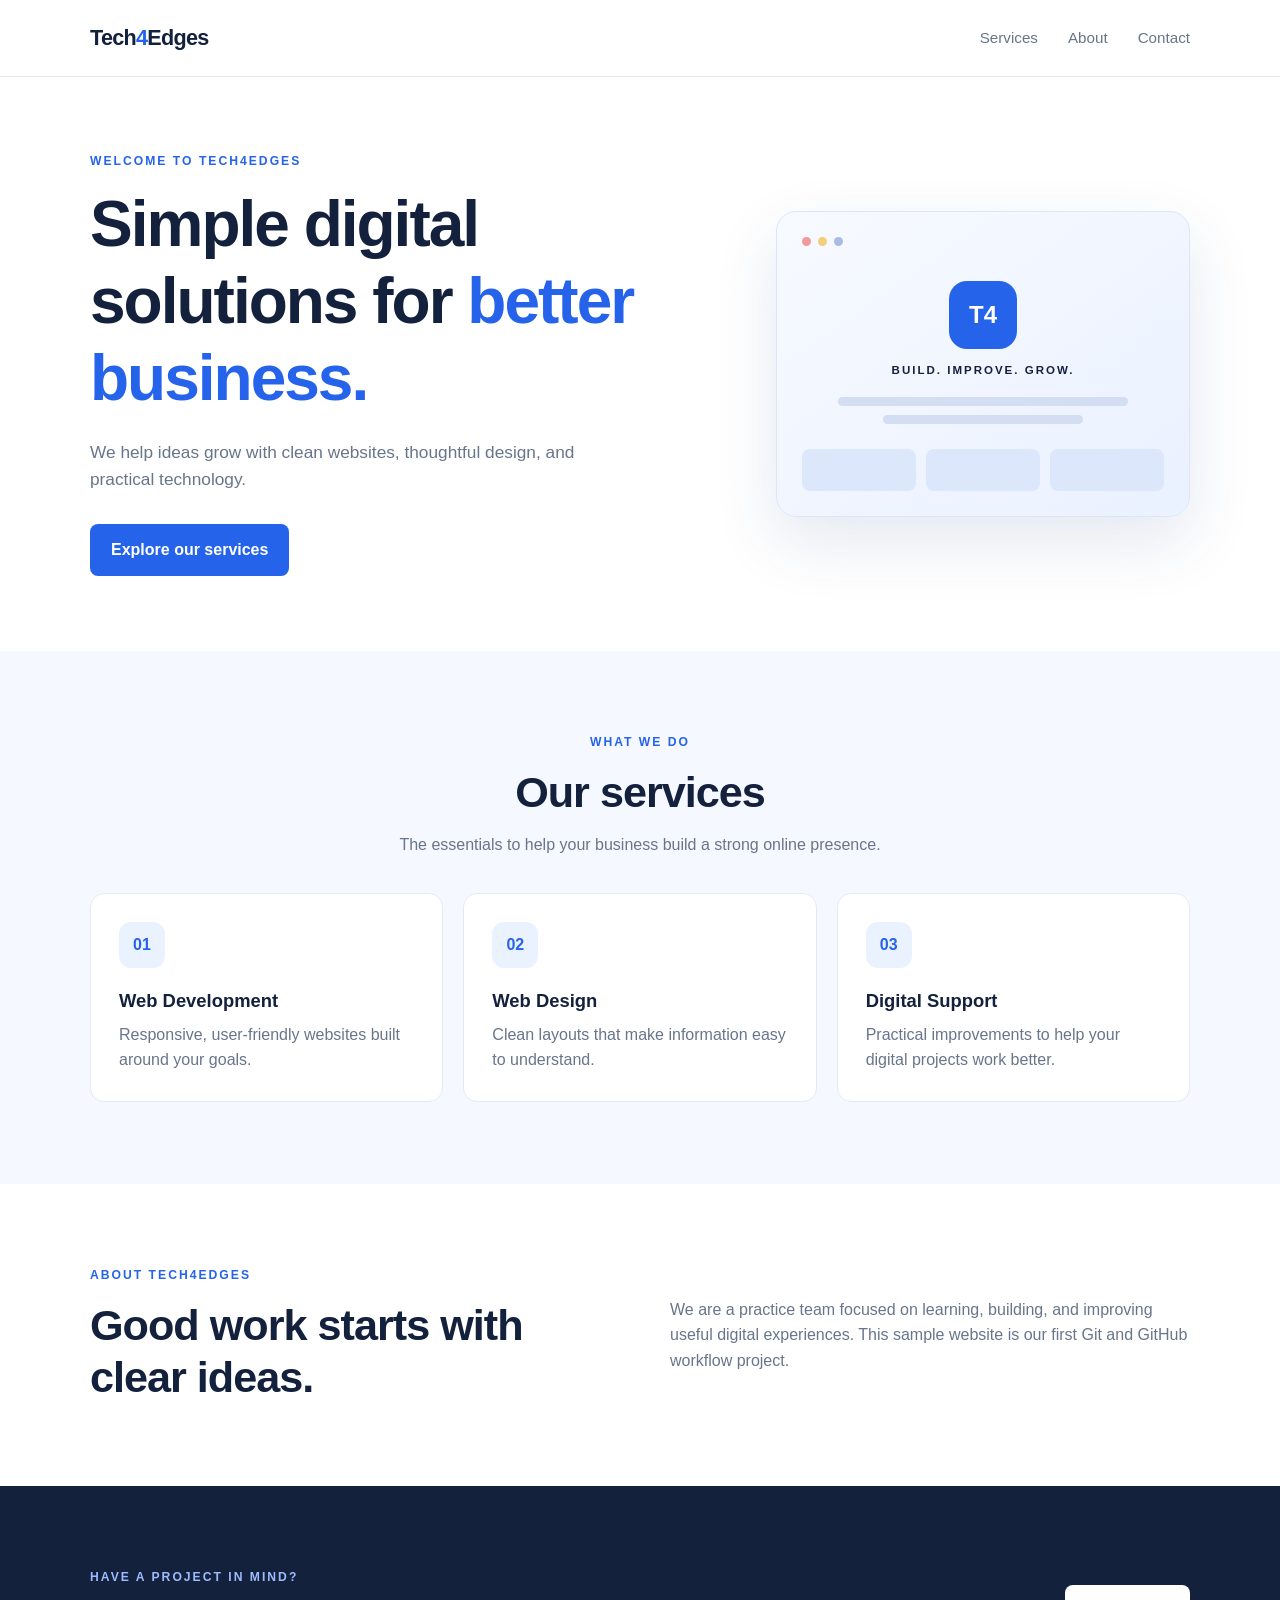
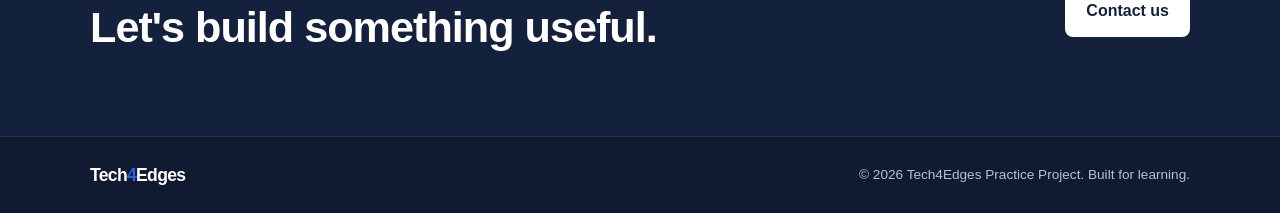
==== index.html @ aedf2f92 "Initial commit" ====
<!DOCTYPE html>
<html lang="en">
<head>
  <meta charset="UTF-8">
  <meta name="viewport" content="width=device-width, initial-scale=1.0">
  <meta name="description" content="Tech4Edges creates simple, useful digital solutions for modern businesses.">
  <title>Tech4Edges | Digital Solutions</title>
  <link rel="stylesheet" href="style.css">
</head>
<body>
  <header class="site-header">
    <nav class="navbar container" aria-label="Main navigation">
      <a class="logo" href="#home">Tech<span>4</span>Edges</a>
      <div class="nav-links">
        <a href="#services">Services</a>
        <a href="#about">About</a>
        <a href="#contact">Contact</a>
      </div>
    </nav>
  </header>

  <main>
    <section class="hero container" id="home">
      <div class="hero-content">
        <p class="eyebrow">WELCOME TO TECH4EDGES</p>
        <h1>Simple digital solutions for <span>better business.</span></h1>
        <p class="hero-text">
          We help ideas grow with clean websites, thoughtful design, and practical technology.
        </p>
        <a class="button" href="#services">Explore our services</a>
      </div>
      <div class="hero-card" aria-label="Website project preview">
        <div class="window-dots"><i></i><i></i><i></i></div>
        <div class="preview-mark">T4</div>
        <p class="preview-label">BUILD. IMPROVE. GROW.</p>
        <div class="preview-line long"></div>
        <div class="preview-line medium"></div>
        <div class="preview-blocks"><span></span><span></span><span></span></div>
      </div>
    </section>

    <section class="services section" id="services">
      <div class="container">
        <p class="eyebrow">WHAT WE DO</p>
        <h2>Our services</h2>
        <p class="section-intro">The essentials to help your business build a strong online presence.</p>
        <div class="service-grid">
          <article class="service-card">
            <div class="service-icon">01</div>
            <h3>Web Development</h3>
            <p>Responsive, user-friendly websites built around your goals.</p>
          </article>
          <article class="service-card">
            <div class="service-icon">02</div>
            <h3>Web Design</h3>
            <p>Clean layouts that make information easy to understand.</p>
          </article>
          <article class="service-card">
            <div class="service-icon">03</div>
            <h3>Digital Support</h3>
            <p>Practical improvements to help your digital projects work better.</p>
          </article>
        </div>
      </div>
    </section>

    <section class="about section" id="about">
      <div class="container about-inner">
        <div>
          <p class="eyebrow">ABOUT TECH4EDGES</p>
          <h2>Good work starts with clear ideas.</h2>
        </div>
        <p>We are a practice team focused on learning, building, and improving useful digital experiences. This sample website is our first Git and GitHub workflow project.</p>
      </div>
    </section>

    <section class="contact section" id="contact">
      <div class="container contact-inner">
        <div>
          <p class="eyebrow">HAVE A PROJECT IN MIND?</p>
          <h2>Let's build something useful.</h2>
        </div>
        <a class="button button-light" href="mailto:hello@tech4edges.example">Contact us</a>
      </div>
    </section>
  </main>

  <footer class="footer">
    <div class="container footer-inner">
      <a class="logo logo-footer" href="#home">Tech<span>4</span>Edges</a>
      <p>© 2026 Tech4Edges Practice Project. Built for learning.</p>
    </div>
  </footer>
</body>
</html>
---- style.css ----
/* Tech4Edges practice project
   Main stylesheet: edit this file to practise CSS and Git branches. */

:root {
  --navy: #14213d;
  --blue: #2563eb;
  --blue-dark: #1d4ed8;
  --text: #263247;
  --muted: #68758a;
  --surface: #f5f8ff;
  --white: #ffffff;
  --border: #e4eaf4;
}

* {
  box-sizing: border-box;
  margin: 0;
  padding: 0;
}

html {
  scroll-behavior: smooth;
}

body {
  font-family: Arial, Helvetica, sans-serif;
  color: var(--text);
  line-height: 1.6;
  background: var(--white);
}

a {
  color: inherit;
  text-decoration: none;
}

.container {
  width: min(1100px, calc(100% - 40px));
  margin-inline: auto;
}

.site-header {
  border-bottom: 1px solid var(--border);
  background: rgba(255, 255, 255, 0.96);
}

.navbar,
.nav-links,
.footer-inner {
  display: flex;
  align-items: center;
  justify-content: space-between;
}

.navbar {
  min-height: 76px;
}

.logo {
  color: var(--navy);
  font-size: 1.35rem;
  font-weight: 800;
  letter-spacing: -0.7px;
}

.logo span {
  color: var(--blue);
}

.nav-links {
  gap: 30px;
  color: var(--muted);
  font-size: 0.95rem;
}

.nav-links a:hover {
  color: var(--blue);
}

.hero {
  min-height: 520px;
  display: grid;
  grid-template-columns: 1.2fr 0.8fr;
  align-items: center;
  gap: 65px;
  padding-block: 75px;
}

.eyebrow {
  color: var(--blue);
  font-size: 0.76rem;
  font-weight: 800;
  letter-spacing: 2px;
  margin-bottom: 15px;
}

h1,
h2,
h3 {
  color: var(--navy);
  line-height: 1.2;
}

h1 {
  max-width: 620px;
  font-size: clamp(2.5rem, 5vw, 4.2rem);
  letter-spacing: -2px;
}

h1 span {
  color: var(--blue);
}

.hero-text {
  max-width: 520px;
  margin: 22px 0 30px;
  color: var(--muted);
  font-size: 1.08rem;
}

.button {
  display: inline-block;
  padding: 13px 21px;
  border-radius: 8px;
  background: var(--blue);
  color: var(--white);
  font-weight: 700;
  transition: background 180ms ease, transform 180ms ease;
}

.button:hover {
  background: var(--blue-dark);
  transform: translateY(-2px);
}

.hero-card {
  min-height: 300px;
  padding: 25px;
  border: 1px solid #dce6fb;
  border-radius: 20px;
  background: linear-gradient(145deg, #f7faff, #eaf1ff);
  box-shadow: 0 25px 65px rgba(31, 65, 130, 0.12);
}

.window-dots {
  display: flex;
  gap: 7px;
}

.window-dots i {
  width: 9px;
  height: 9px;
  border-radius: 50%;
  background: #a9bce4;
}

.window-dots i:first-child {
  background: #f29a9a;
}

.window-dots i:nth-child(2) {
  background: #f3cf7a;
}

.preview-mark {
  display: grid;
  place-items: center;
  width: 68px;
  height: 68px;
  margin: 35px auto 12px;
  border-radius: 18px;
  background: var(--blue);
  color: var(--white);
  font-size: 1.5rem;
  font-weight: 800;
}

.preview-label {
  text-align: center;
  color: var(--navy);
  font-size: 0.72rem;
  font-weight: 800;
  letter-spacing: 2px;
}

.preview-line {
  height: 9px;
  margin: 17px auto 0;
  border-radius: 10px;
  background: #d4def2;
}

.preview-line.long {
  width: 80%;
}

.preview-line.medium {
  width: 55%;
  margin-top: 9px;
}

.preview-blocks {
  display: flex;
  gap: 10px;
  margin-top: 25px;
}

.preview-blocks span {
  flex: 1;
  height: 42px;
  border-radius: 8px;
  background: #dce7fc;
}

.section {
  padding-block: 82px;
}

.services {
  background: var(--surface);
  text-align: center;
}

h2 {
  font-size: clamp(2rem, 4vw, 2.7rem);
  letter-spacing: -1px;
}

.section-intro {
  margin: 13px auto 35px;
  color: var(--muted);
}

.service-grid {
  display: grid;
  grid-template-columns: repeat(3, 1fr);
  gap: 20px;
  text-align: left;
}

.service-card {
  padding: 28px;
  border: 1px solid var(--border);
  border-radius: 14px;
  background: var(--white);
  transition: transform 180ms ease, box-shadow 180ms ease;
}

.service-card:hover {
  transform: translateY(-4px);
  box-shadow: 0 15px 35px rgba(20, 33, 61, 0.08);
}

.service-icon {
  display: grid;
  place-items: center;
  width: 46px;
  height: 46px;
  margin-bottom: 22px;
  border-radius: 12px;
  background: #eaf1ff;
  color: var(--blue);
  font-weight: 800;
}

.service-card h3 {
  margin-bottom: 10px;
  font-size: 1.15rem;
}

.service-card p,
.about-inner > p {
  color: var(--muted);
}

.about-inner {
  display: grid;
  grid-template-columns: 1fr 1fr;
  align-items: center;
  gap: 60px;
}

.contact {
  background: var(--navy);
}

.contact-inner {
  display: flex;
  align-items: center;
  justify-content: space-between;
  gap: 30px;
}

.contact h2 {
  color: var(--white);
}

.contact .eyebrow {
  color: #9dbbff;
}

.button-light {
  flex-shrink: 0;
  background: var(--white);
  color: var(--navy);
}

.button-light:hover {
  background: #eaf1ff;
  color: var(--navy);
}

.footer {
  padding-block: 24px;
  border-top: 1px solid rgba(255, 255, 255, 0.1);
  background: #101a30;
}

.logo-footer {
  color: var(--white);
  font-size: 1.1rem;
}

.footer p {
  color: #b6c0d2;
  font-size: 0.85rem;
}

@media (max-width: 760px) {
  .navbar {
    min-height: 68px;
  }

  .nav-links {
    gap: 14px;
    font-size: 0.85rem;
  }

  .hero {
    grid-template-columns: 1fr;
    gap: 35px;
    padding-block: 60px;
  }

  .hero-card {
    min-height: 280px;
  }

  .service-grid {
    grid-template-columns: 1fr;
  }

  .about-inner {
    grid-template-columns: 1fr;
    gap: 20px;
  }

  .contact-inner {
    align-items: flex-start;
    flex-direction: column;
  }

  .footer-inner {
    align-items: flex-start;
    flex-direction: column;
    gap: 10px;
  }
}

@media (max-width: 420px) {
  .container {
    width: min(100% - 28px, 1100px);
  }

  .logo {
    font-size: 1.1rem;
  }

  .nav-links {
    gap: 10px;
    font-size: 0.78rem;
  }

  h1 {
    letter-spacing: -1px;
  }

  .section {
    padding-block: 60px;
  }
}
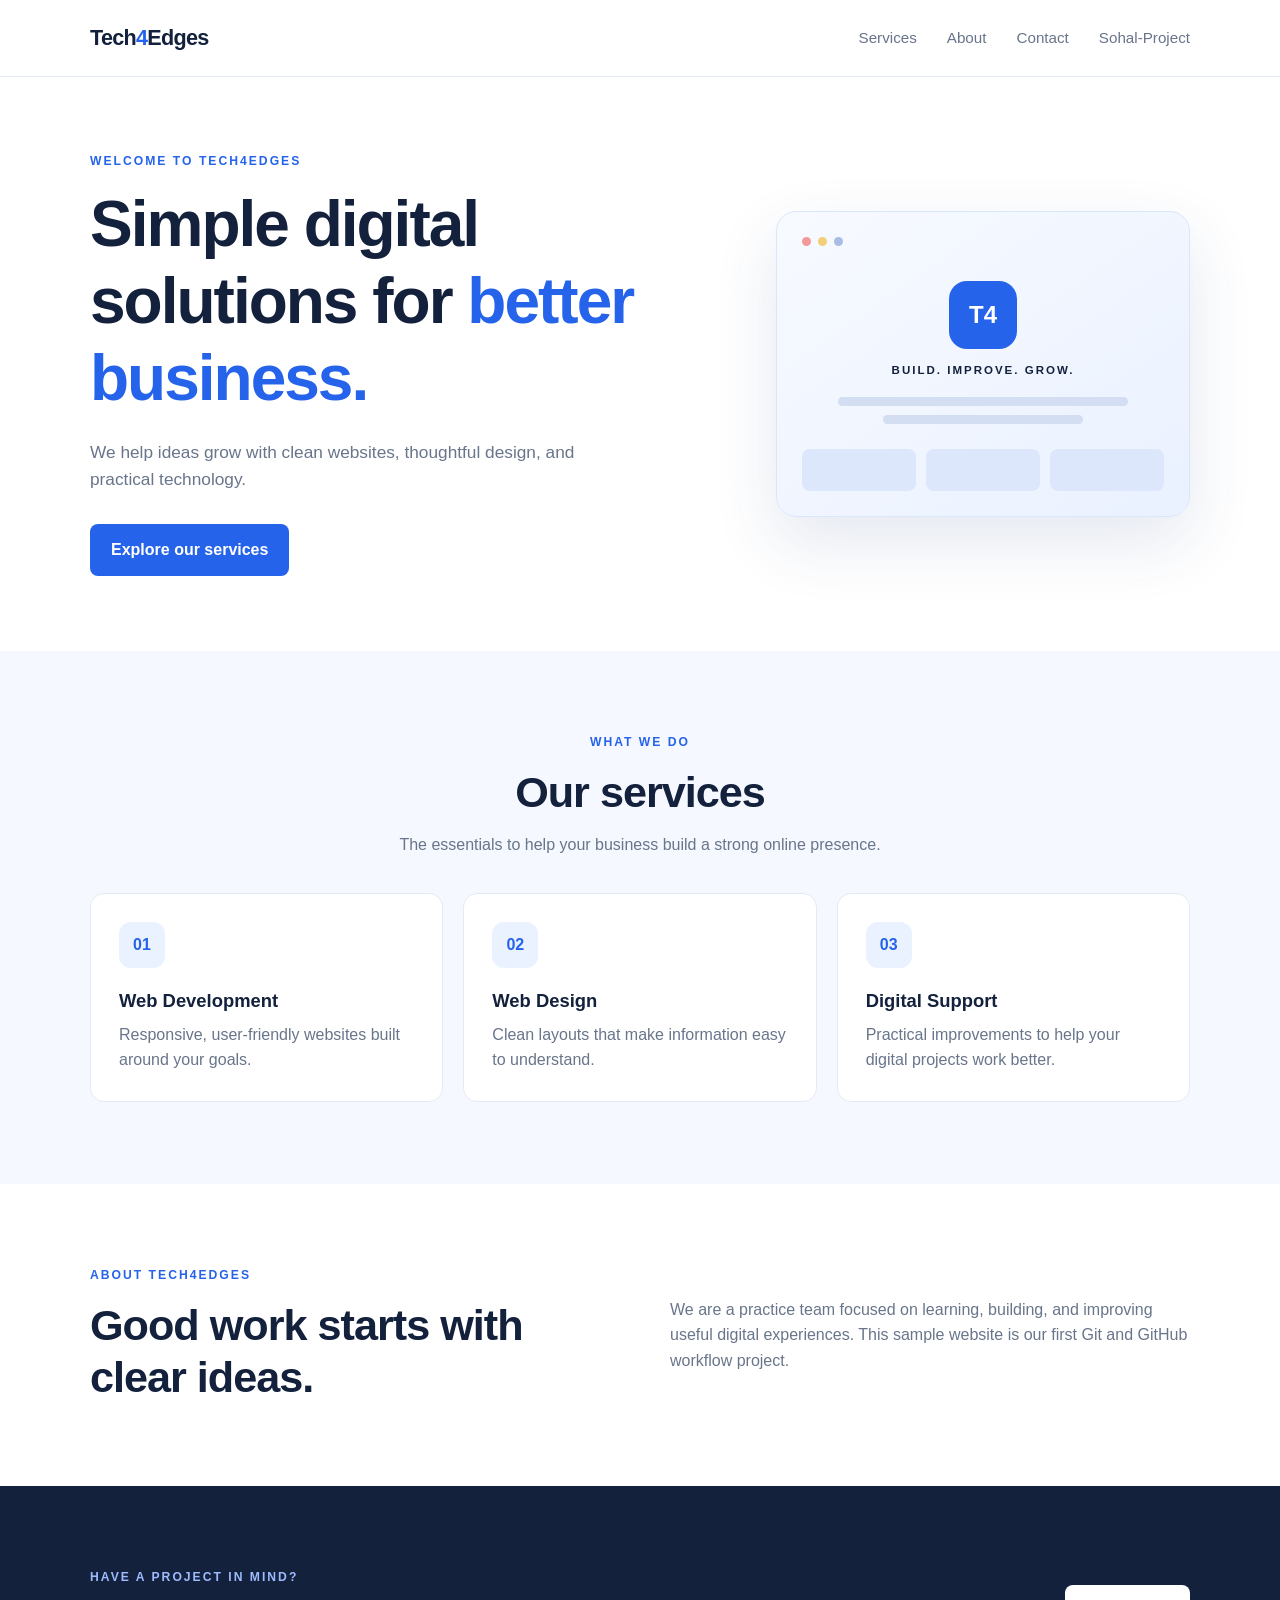
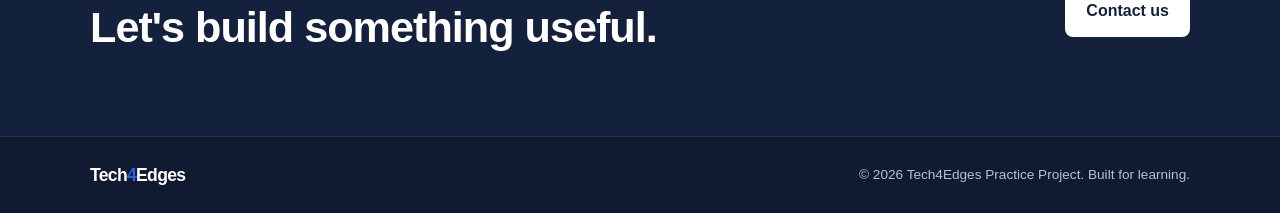
==== commit 09346755: "update work" ====
--- a/index.html
+++ b/index.html
@@ -15,6 +15,7 @@
         <a href="#services">Services</a>
         <a href="#about">About</a>
         <a href="#contact">Contact</a>
+        <a href="#sohal-project">Sohal-Project</a>
       </div>
     </nav>
   </header>
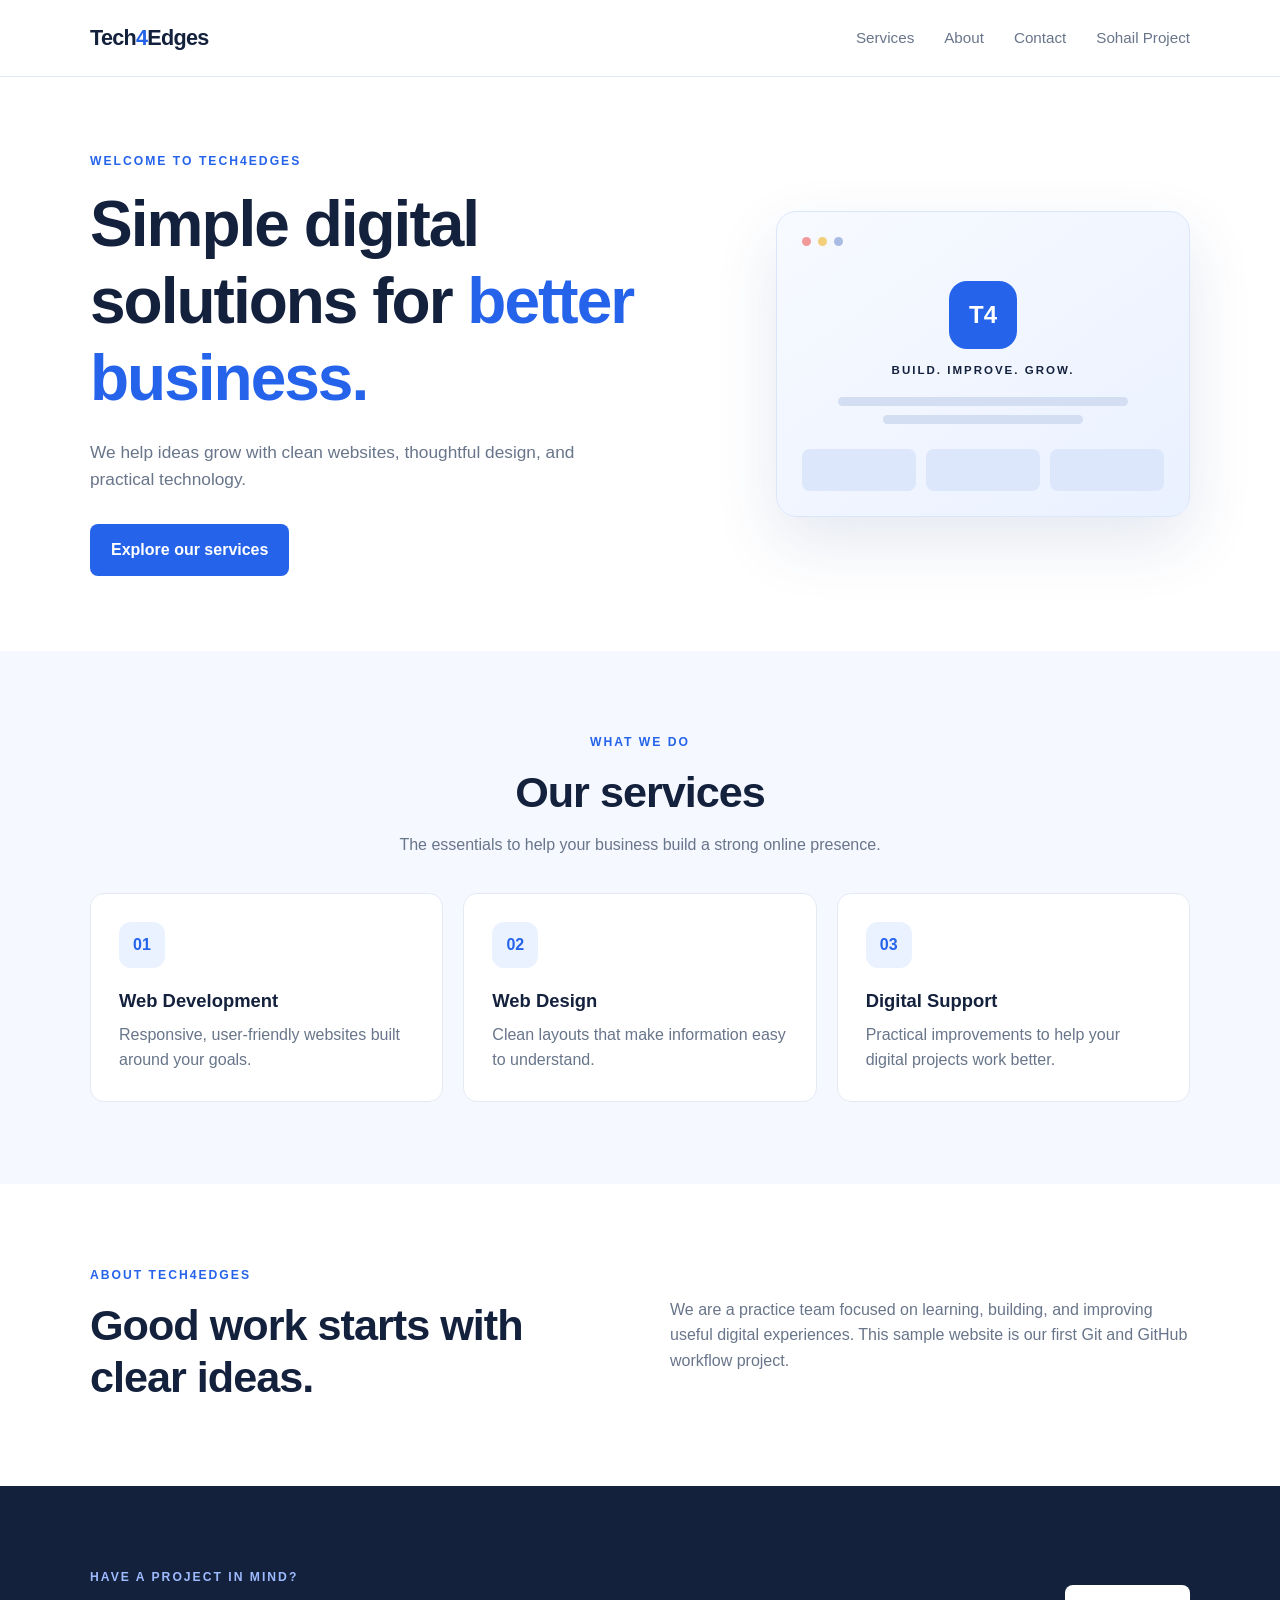
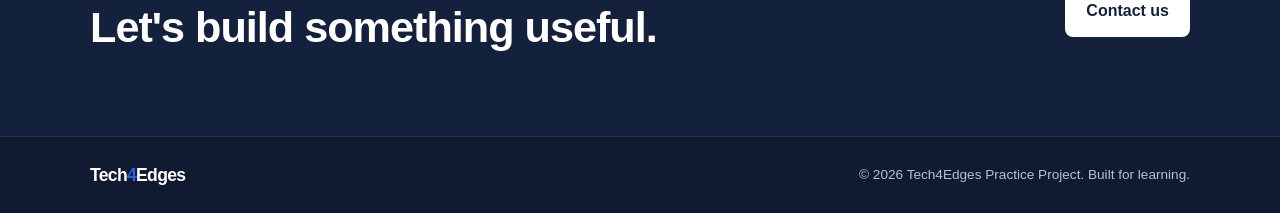
==== commit d51398cd: "add soahil page" ====
--- a/index.html
+++ b/index.html
@@ -15,7 +15,7 @@
         <a href="#services">Services</a>
         <a href="#about">About</a>
         <a href="#contact">Contact</a>
-        <a href="#sohal-project">Sohal-Project</a>
+        <a href="#sohail-project">Sohail Project</a>
       </div>
     </nav>
   </header>
